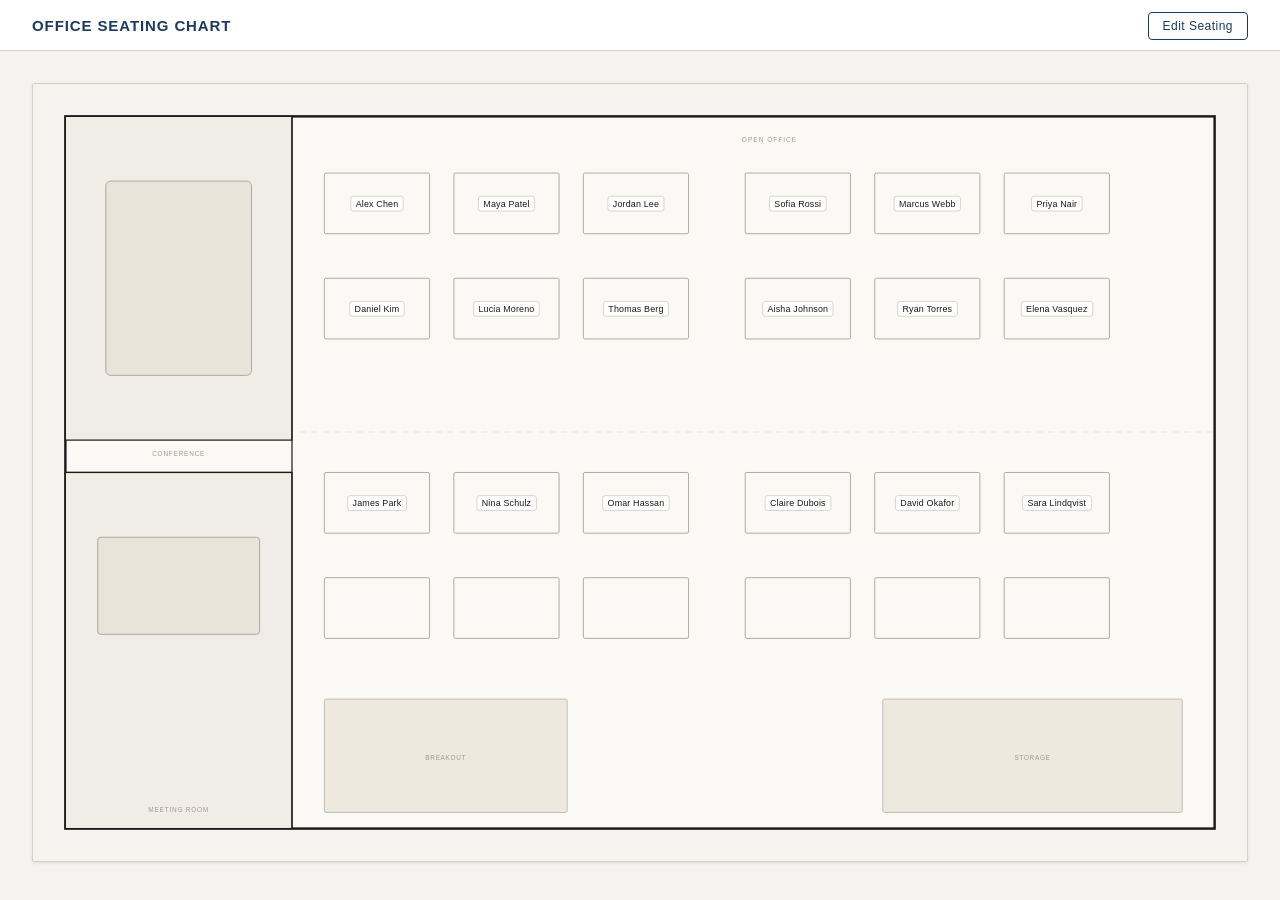
==== index.html @ 40ccd61c "Initial project: interactive office seating chart SVG floor plan with employee name tags, hover tool" ====
<!DOCTYPE html>
<html lang="en">
<head>
  <meta charset="UTF-8" />
  <meta name="viewport" content="width=device-width, initial-scale=1.0" />
  <title>Office Seating Chart</title>
  <link rel="stylesheet" href="style.css" />
</head>
<body>

  <div class="header">
    <div class="header-left">
      <h1>Office Seating Chart</h1>
    </div>
    <div class="header-right">
      <a href="admin.html" class="btn-admin">Edit Seating</a>
    </div>
  </div>

  <div class="chart-container" id="chart-container">
    <div id="svg-wrapper"></div>
  </div>

  <div class="tooltip hidden" id="tooltip">
    <div class="tooltip-photo-wrap">
      <img id="tooltip-photo" src="" alt="" />
      <div class="tooltip-initials" id="tooltip-initials"></div>
    </div>
    <div class="tooltip-info">
      <div class="tooltip-name" id="tooltip-name"></div>
      <div class="tooltip-title" id="tooltip-title"></div>
      <div class="tooltip-contact">
        <span id="tooltip-email"></span>
      </div>
    </div>
  </div>

  <script src="app.js"></script>
</body>
</html>
---- style.css ----
/* ── Reset & Base ── */
*, *::before, *::after { box-sizing: border-box; margin: 0; padding: 0; }

:root {
  --bg: #f4f3f0;
  --surface: #ffffff;
  --border: #d4d0c8;
  --text: #1a1a1a;
  --text-muted: #6b6b6b;
  --accent: #1e3a5f;
  --accent-light: #e8eef5;
  --desk-fill: #faf9f6;
  --desk-stroke: #a09a8e;
  --wall: #1a1a1a;
  --tag-bg: rgba(255,255,255,0.92);
  --tag-border: #c8c2b8;
  --shadow-sm: 0 1px 3px rgba(0,0,0,0.10);
  --shadow-md: 0 4px 16px rgba(0,0,0,0.12);
  --radius: 4px;
  --font: -apple-system, BlinkMacSystemFont, 'Segoe UI', sans-serif;
}

body {
  font-family: var(--font);
  background: var(--bg);
  color: var(--text);
  min-height: 100vh;
}

/* ── Header ── */
.header {
  display: flex;
  align-items: center;
  justify-content: space-between;
  padding: 16px 32px;
  background: var(--surface);
  border-bottom: 1px solid var(--border);
  position: sticky;
  top: 0;
  z-index: 100;
}

.header h1 {
  font-size: 15px;
  font-weight: 600;
  letter-spacing: 0.06em;
  text-transform: uppercase;
  color: var(--accent);
}

.btn-admin {
  font-size: 12px;
  font-weight: 500;
  color: var(--accent);
  text-decoration: none;
  padding: 6px 14px;
  border: 1px solid var(--accent);
  border-radius: var(--radius);
  letter-spacing: 0.04em;
  transition: background 0.15s, color 0.15s;
}
.btn-admin:hover {
  background: var(--accent);
  color: #fff;
}

/* ── Chart Container ── */
.chart-container {
  padding: 32px;
  overflow: auto;
}

#svg-wrapper {
  background: var(--surface);
  border: 1px solid var(--border);
  border-radius: 2px;
  box-shadow: var(--shadow-sm);
  display: inline-block;
  min-width: 100%;
}

#svg-wrapper svg {
  display: block;
  width: 100%;
  height: auto;
}

/* ── SVG Floor Plan Styles ── */
.layer-walls path,
.layer-walls rect,
.layer-walls line,
.layer-walls polyline,
.layer-walls polygon {
  stroke: var(--wall);
}

.desk-shape {
  fill: var(--desk-fill);
  stroke: var(--desk-stroke);
  stroke-width: 1;
  cursor: pointer;
  transition: fill 0.15s;
}
.desk-shape:hover,
.desk-shape.active {
  fill: var(--accent-light);
  stroke: var(--accent);
}

/* ── Name Tags (SVG elements) ── */
.name-tag {
  cursor: pointer;
}
.name-tag-bg {
  fill: var(--tag-bg);
  stroke: var(--tag-border);
  stroke-width: 0.8;
}
.name-tag-text {
  font-family: var(--font);
  font-size: 11px;
  font-weight: 500;
  fill: var(--text);
  pointer-events: none;
  letter-spacing: 0.02em;
}
.name-tag:hover .name-tag-bg {
  fill: var(--accent-light);
  stroke: var(--accent);
}
.name-tag:hover .name-tag-text {
  fill: var(--accent);
}

/* ── Room Labels ── */
.room-label {
  font-family: var(--font);
  font-size: 9px;
  fill: #a09a8e;
  letter-spacing: 0.12em;
  text-transform: uppercase;
  font-weight: 400;
  pointer-events: none;
}

/* ── Tooltip ── */
.tooltip {
  position: fixed;
  background: var(--text);
  color: #fff;
  border-radius: 6px;
  padding: 12px 14px;
  display: flex;
  align-items: center;
  gap: 12px;
  pointer-events: none;
  z-index: 999;
  box-shadow: var(--shadow-md);
  max-width: 220px;
  transition: opacity 0.1s;
}
.tooltip.hidden { opacity: 0; }

.tooltip-photo-wrap {
  flex-shrink: 0;
  width: 44px;
  height: 44px;
  border-radius: 50%;
  overflow: hidden;
  background: #444;
  display: flex;
  align-items: center;
  justify-content: center;
}
.tooltip-photo-wrap img {
  width: 100%;
  height: 100%;
  object-fit: cover;
  display: none;
}
.tooltip-photo-wrap img.loaded { display: block; }
.tooltip-initials {
  font-size: 15px;
  font-weight: 600;
  color: #fff;
  letter-spacing: 0.04em;
}

.tooltip-info { flex: 1; min-width: 0; }
.tooltip-name {
  font-size: 13px;
  font-weight: 600;
  white-space: nowrap;
  overflow: hidden;
  text-overflow: ellipsis;
}
.tooltip-title {
  font-size: 11px;
  color: #aaa;
  margin-top: 2px;
  white-space: nowrap;
  overflow: hidden;
  text-overflow: ellipsis;
}
.tooltip-contact {
  font-size: 10px;
  color: #888;
  margin-top: 4px;
}

/* ── Admin Page ── */
.admin-layout {
  display: flex;
  height: calc(100vh - 57px);
}

.admin-sidebar {
  width: 260px;
  flex-shrink: 0;
  background: var(--surface);
  border-right: 1px solid var(--border);
  display: flex;
  flex-direction: column;
  overflow: hidden;
}

.admin-sidebar-header {
  padding: 16px;
  border-bottom: 1px solid var(--border);
  font-size: 11px;
  font-weight: 600;
  letter-spacing: 0.08em;
  text-transform: uppercase;
  color: var(--text-muted);
}

.employee-list {
  overflow-y: auto;
  flex: 1;
  padding: 8px;
}

.employee-item {
  display: flex;
  align-items: center;
  gap: 10px;
  padding: 8px 10px;
  border-radius: var(--radius);
  cursor: grab;
  border: 1px solid transparent;
  transition: background 0.1s, border-color 0.1s;
  font-size: 13px;
  user-select: none;
}
.employee-item:hover { background: var(--bg); border-color: var(--border); }
.employee-item.dragging { opacity: 0.4; }
.employee-item.unassigned { color: var(--text-muted); }

.emp-avatar {
  width: 28px;
  height: 28px;
  border-radius: 50%;
  background: var(--accent-light);
  color: var(--accent);
  display: flex;
  align-items: center;
  justify-content: center;
  font-size: 10px;
  font-weight: 700;
  flex-shrink: 0;
  letter-spacing: 0.03em;
}

.emp-info { min-width: 0; }
.emp-name { font-weight: 500; white-space: nowrap; overflow: hidden; text-overflow: ellipsis; }
.emp-desk { font-size: 11px; color: var(--text-muted); }

.admin-map {
  flex: 1;
  overflow: auto;
  padding: 32px;
  background: var(--bg);
}

.admin-actions {
  padding: 12px 16px;
  border-top: 1px solid var(--border);
  display: flex;
  flex-direction: column;
  gap: 8px;
}

.btn-save {
  width: 100%;
  padding: 9px;
  background: var(--accent);
  color: #fff;
  border: none;
  border-radius: var(--radius);
  font-size: 13px;
  font-weight: 600;
  cursor: pointer;
  letter-spacing: 0.04em;
  transition: background 0.15s;
}
.btn-save:hover { background: #162d4a; }

.btn-export {
  width: 100%;
  padding: 8px;
  background: transparent;
  color: var(--accent);
  border: 1px solid var(--accent);
  border-radius: var(--radius);
  font-size: 12px;
  cursor: pointer;
  letter-spacing: 0.03em;
  transition: background 0.15s;
}
.btn-export:hover { background: var(--accent-light); }

.drop-target { outline: 2px dashed var(--accent); outline-offset: 3px; }
.status-msg {
  font-size: 11px;
  color: #4caf50;
  text-align: center;
  min-height: 16px;
}
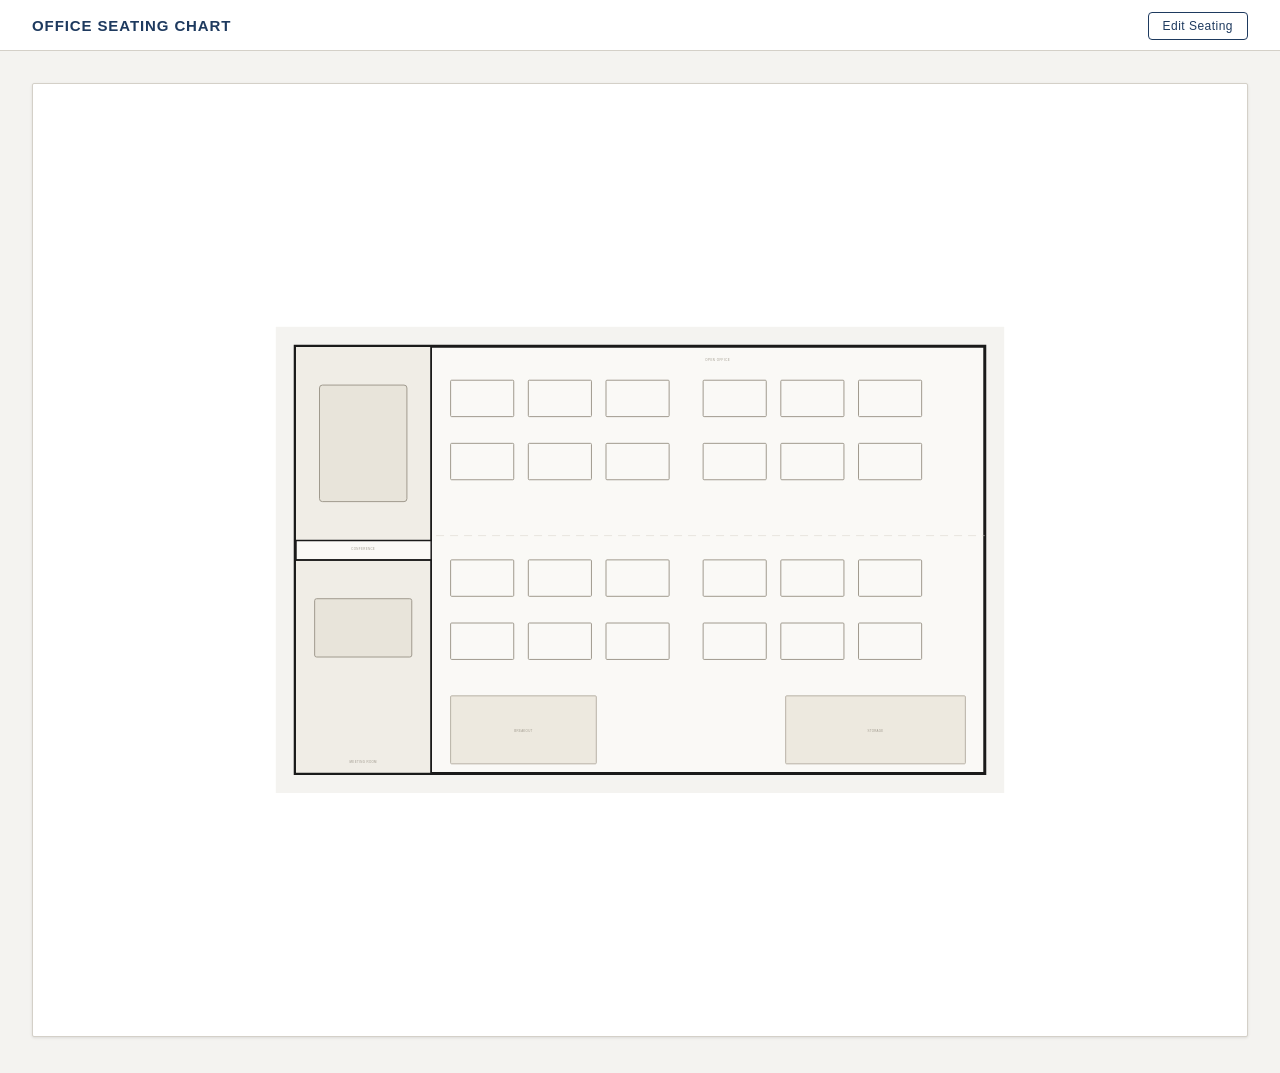
==== commit 9991d837: "Add last updated timestamp to bottom right of seating chart Co-Authored-By: Claude Sonnet 4.6 <norep" ====
--- a/index.html
+++ b/index.html
@@ -35,6 +35,8 @@
     </div>
   </div>
 
+  <div id="last-updated"></div>
+
   <script src="app.js"></script>
 </body>
 </html>
--- a/style.css
+++ b/style.css
@@ -85,19 +85,80 @@
   height: auto;
 }
 
+/* ── Room label text — same font as name tags ── */
+#svg-wrapper svg > text {
+  font-family: Arial, sans-serif;
+  text-transform: uppercase;
+  transform: scale(0.75);
+  transform-box: fill-box;
+  transform-origin: center;
+}
+
 /* ── SVG Floor Plan Styles ── */
-.layer-walls path,
-.layer-walls rect,
-.layer-walls line,
-.layer-walls polyline,
-.layer-walls polygon {
-  stroke: var(--wall);
+
+/* Fix Rhino SVG export: strokes are tiny in a huge coordinate space.
+   vector-effect: non-scaling-stroke makes stroke-width pixel-based. */
+#svg-wrapper svg path,
+#svg-wrapper svg line,
+#svg-wrapper svg polyline,
+#svg-wrapper svg rect,
+#svg-wrapper svg circle,
+#svg-wrapper svg ellipse {
+  vector-effect: non-scaling-stroke;
+}
+
+/* Walls */
+#svg-wrapper #walls path,
+#svg-wrapper #walls line,
+#svg-wrapper #walls polyline,
+#svg-wrapper #walls rect {
+  stroke: rgb(70, 70, 70);
+  stroke-width: 0.2px;
+}
+
+/* Columns */
+#svg-wrapper #columns path,
+#svg-wrapper #columns rect {
+  stroke: rgb(160, 160, 160);
+  stroke-width: 2px;
+  fill: rgb(160, 160, 160);
+}
+
+/* Desks */
+#svg-wrapper #employeedesk path,
+#svg-wrapper #employeedesk rect,
+#svg-wrapper #employeedesk polyline {
+  stroke: #6b6560;
+  stroke-width: 1px;
+  fill: #faf9f6;
+}
+
+/* Furniture — lighter */
+#svg-wrapper #furniture path,
+#svg-wrapper #furniture rect,
+#svg-wrapper #furniture line,
+#svg-wrapper #furniture polyline,
+#svg-wrapper #furniture circle,
+#svg-wrapper #furniture ellipse {
+  stroke: #b0aa9e;
+  stroke-width: 0.75px;
+  fill: none;
+}
+
+/* Chairs — lightest */
+#svg-wrapper #Chairs path,
+#svg-wrapper #Chairs line,
+#svg-wrapper #Chairs polyline,
+#svg-wrapper #Chairs circle,
+#svg-wrapper #Chairs ellipse {
+  stroke: #c8c2b8;
+  stroke-width: 0.5px;
+  fill: none;
 }
 
 .desk-shape {
   fill: var(--desk-fill);
   stroke: var(--desk-stroke);
-  stroke-width: 1;
   cursor: pointer;
   transition: fill 0.15s;
 }
@@ -110,26 +171,23 @@
 /* ── Name Tags (SVG elements) ── */
 .name-tag {
   cursor: pointer;
+  transform-box: fill-box;
+  transform-origin: center;
+  transition: transform 0.18s ease;
+}
+.name-tag:hover {
+  transform: scale(1.7);
 }
 .name-tag-bg {
-  fill: var(--tag-bg);
-  stroke: var(--tag-border);
-  stroke-width: 0.8;
+  fill: transparent;
+  stroke: none;
+  pointer-events: all;
 }
 .name-tag-text {
-  font-family: var(--font);
-  font-size: 11px;
-  font-weight: 500;
-  fill: var(--text);
+  font-weight: 700;
+  fill: #3d2b14;
   pointer-events: none;
   letter-spacing: 0.02em;
-}
-.name-tag:hover .name-tag-bg {
-  fill: var(--accent-light);
-  stroke: var(--accent);
-}
-.name-tag:hover .name-tag-text {
-  fill: var(--accent);
 }
 
 /* ── Room Labels ── */
@@ -144,27 +202,37 @@
 }
 
 /* ── Tooltip ── */
+#last-updated {
+  position: fixed;
+  bottom: 14px;
+  right: 18px;
+  font-size: 11px;
+  color: var(--text-muted);
+  font-family: Arial, sans-serif;
+  pointer-events: none;
+}
+
 .tooltip {
   position: fixed;
   background: var(--text);
   color: #fff;
-  border-radius: 6px;
-  padding: 12px 14px;
-  display: flex;
-  align-items: center;
-  gap: 12px;
+  border-radius: 5px;
+  padding: 7px 10px;
+  display: flex;
+  align-items: center;
+  gap: 8px;
   pointer-events: none;
   z-index: 999;
   box-shadow: var(--shadow-md);
-  max-width: 220px;
+  max-width: 180px;
   transition: opacity 0.1s;
 }
 .tooltip.hidden { opacity: 0; }
 
 .tooltip-photo-wrap {
   flex-shrink: 0;
-  width: 44px;
-  height: 44px;
+  width: 32px;
+  height: 32px;
   border-radius: 50%;
   overflow: hidden;
   background: #444;
@@ -180,7 +248,7 @@
 }
 .tooltip-photo-wrap img.loaded { display: block; }
 .tooltip-initials {
-  font-size: 15px;
+  font-size: 11px;
   font-weight: 600;
   color: #fff;
   letter-spacing: 0.04em;
@@ -188,24 +256,24 @@
 
 .tooltip-info { flex: 1; min-width: 0; }
 .tooltip-name {
-  font-size: 13px;
+  font-size: 12px;
   font-weight: 600;
   white-space: nowrap;
   overflow: hidden;
   text-overflow: ellipsis;
 }
 .tooltip-title {
-  font-size: 11px;
+  font-size: 10px;
   color: #aaa;
-  margin-top: 2px;
+  margin-top: 1px;
   white-space: nowrap;
   overflow: hidden;
   text-overflow: ellipsis;
 }
 .tooltip-contact {
-  font-size: 10px;
+  font-size: 9px;
   color: #888;
-  margin-top: 4px;
+  margin-top: 3px;
 }
 
 /* ── Admin Page ── */
@@ -320,6 +388,47 @@
 .btn-export:hover { background: var(--accent-light); }
 
 .drop-target { outline: 2px dashed var(--accent); outline-offset: 3px; }
+
+/* ── Trash Zone ── */
+.trash-zone {
+  position: fixed;
+  bottom: 32px;
+  right: 32px;
+  display: none;
+  align-items: center;
+  gap: 8px;
+  padding: 12px 20px;
+  background: #fff;
+  border: 2px dashed #c0392b;
+  border-radius: 8px;
+  color: #c0392b;
+  font-size: 13px;
+  font-weight: 500;
+  z-index: 500;
+  pointer-events: all;
+  transition: background 0.15s, border-color 0.15s;
+}
+.trash-zone.visible { display: flex; }
+.trash-zone.over {
+  background: #fdecea;
+  border-color: #922b21;
+  color: #922b21;
+}
+.trash-icon { font-size: 18px; }
+
+.drag-label {
+  position: fixed;
+  background: var(--accent);
+  color: #fff;
+  padding: 5px 12px;
+  border-radius: 4px;
+  font-size: 12px;
+  font-weight: 500;
+  pointer-events: none;
+  z-index: 1000;
+  white-space: nowrap;
+  box-shadow: 0 2px 8px rgba(0,0,0,0.2);
+}
 .status-msg {
   font-size: 11px;
   color: #4caf50;
